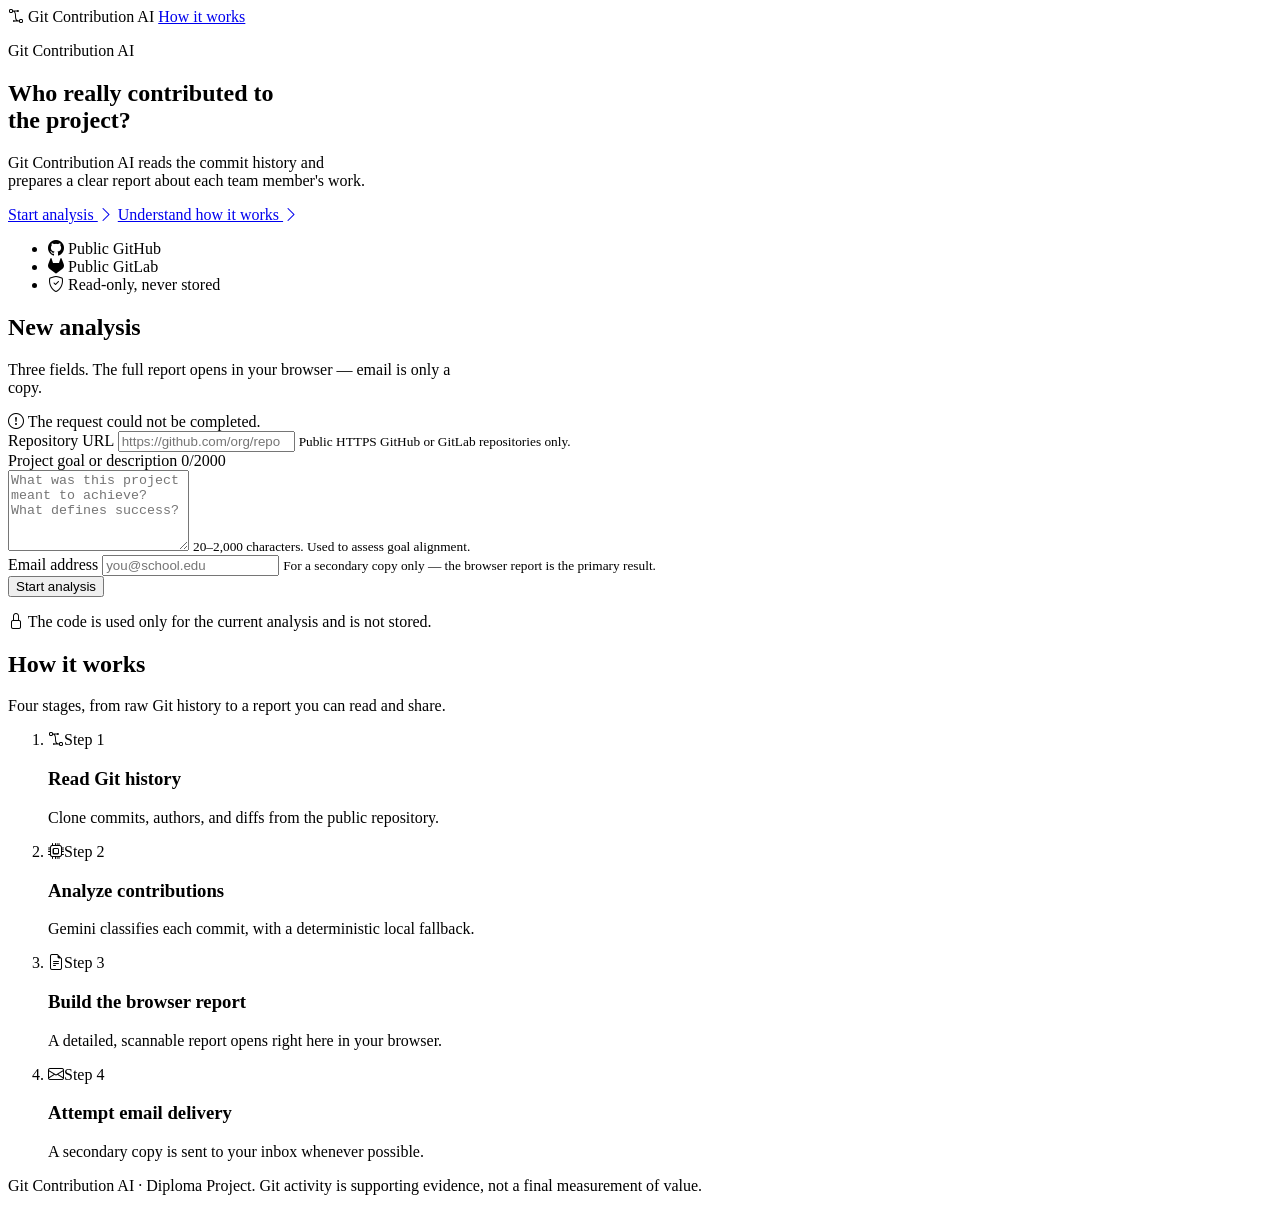
==== src/main/resources/templates/index.html @ b1fb8a5e "Added live analysis progress improvements and new UI" ====
<!DOCTYPE html>
<html lang="en" xmlns:th="http://www.thymeleaf.org">
<head>
  <meta charset="UTF-8">
  <meta name="viewport" content="width=device-width, initial-scale=1">
  <meta name="theme-color" content="#ffffff">
  <title>Git Contribution AI</title>
  <link rel="preconnect" href="https://cdn.jsdelivr.net" crossorigin>
  <link rel="stylesheet" href="https://cdn.jsdelivr.net/npm/bootstrap-icons@1.13.1/font/bootstrap-icons.min.css">
  <link rel="stylesheet" th:href="@{/css/style.css(v='25.9')}">
</head>
<body class="home-body">
<header class="site-header">
  <div class="site-header__inner">
    <a class="site-brand" th:href="@{/}" aria-label="Git Contribution AI home">
      <span class="site-brand__mark" aria-hidden="true"><i class="bi bi-bezier2"></i></span>
      <span class="site-brand__name">Git Contribution <span>AI</span></span>
    </a>
    <a class="site-header__link" href="#how-it-works">How it works</a>
  </div>
</header>

<main>
  <section class="home-hero" aria-labelledby="home-title">
    <div class="home-hero__content">
      <p class="product-kicker">Git Contribution AI</p>
      <h1 id="home-title">Who really contributed to<br>the project?</h1>
      <p class="home-hero__lead">
        Git Contribution AI reads the commit history and<br>
        prepares a clear report about each team member's work.
      </p>

      <nav class="hero-actions" aria-label="Page shortcuts">
        <a href="#new-analysis">Start analysis <i class="bi bi-chevron-right" aria-hidden="true"></i></a>
        <a href="#how-it-works">Understand how it works <i class="bi bi-chevron-right" aria-hidden="true"></i></a>
      </nav>

      <ul class="trust-row" aria-label="Supported repositories and privacy">
        <li><i class="bi bi-github" aria-hidden="true"></i> Public GitHub</li>
        <li><i class="bi bi-gitlab" aria-hidden="true"></i> Public GitLab</li>
        <li><i class="bi bi-shield-check" aria-hidden="true"></i> Read-only, never stored</li>
      </ul>
    </div>
  </section>

  <section id="new-analysis" class="analysis-section" aria-labelledby="analysis-title">
    <div class="section-intro">
      <h2 id="analysis-title">New analysis</h2>
      <p>Three fields. The full report opens in your browser — email is only a<br class="desktop-only"> copy.</p>
    </div>

    <div class="analysis-form-card">
      <div class="error-message" th:if="${error}" role="alert">
        <i class="bi bi-exclamation-circle" aria-hidden="true"></i>
        <span th:text="${error}">The request could not be completed.</span>
      </div>

      <form id="analysisForm" th:action="@{/analyze}" th:object="${analysisRequest}" method="post">
        <div class="form-field">
          <label for="repositoryUrl">Repository URL</label>
          <input id="repositoryUrl" type="url" th:field="*{repositoryUrl}"
                 placeholder="https://github.com/org/repo" maxlength="300"
                 autocomplete="url" required aria-describedby="repositoryHint repositoryError">
          <small id="repositoryHint" class="field-hint">Public HTTPS GitHub or GitLab repositories only.</small>
          <small id="repositoryError" class="field-error" th:if="${#fields.hasErrors('repositoryUrl')}"
                 th:errors="*{repositoryUrl}" role="alert"></small>
        </div>

        <div class="form-field">
          <div class="field-label-row">
            <label for="projectDescription">Project goal or description</label>
            <span id="descriptionCounter">0/2000</span>
          </div>
          <textarea id="projectDescription" th:field="*{projectDescription}" rows="5"
                    minlength="20" maxlength="2000"
                    placeholder="What was this project meant to achieve? What defines success?"
                    required aria-describedby="descriptionHint descriptionError"></textarea>
          <small id="descriptionHint" class="field-hint">20–2,000 characters. Used to assess goal alignment.</small>
          <small id="descriptionError" class="field-error" th:if="${#fields.hasErrors('projectDescription')}"
                 th:errors="*{projectDescription}" role="alert"></small>
        </div>

        <div class="form-field form-field--email">
          <label for="email">Email address</label>
          <input id="email" type="email" th:field="*{email}"
                 placeholder="you@school.edu" autocomplete="email" required
                 aria-describedby="emailHint emailError">
          <small id="emailHint" class="field-hint">For a secondary copy only — the browser report is the primary result.</small>
          <small id="emailError" class="field-error" th:if="${#fields.hasErrors('email')}"
                 th:errors="*{email}" role="alert"></small>
        </div>

        <button id="submitButton" class="primary-button" type="submit">Start analysis</button>
        <p class="privacy-note"><i class="bi bi-lock" aria-hidden="true"></i> The code is used only for the current analysis and is not stored.</p>
      </form>
    </div>
  </section>

  <section id="how-it-works" class="how-section" aria-labelledby="how-title">
    <div class="section-intro">
      <h2 id="how-title">How it works</h2>
      <p>Four stages, from raw Git history to a report you can read and share.</p>
    </div>

    <ol class="how-grid">
      <li class="how-card">
        <div class="how-card__step"><i class="bi bi-bezier2" aria-hidden="true"></i><span>Step 1</span></div>
        <h3>Read Git history</h3>
        <p>Clone commits, authors, and diffs from the public repository.</p>
      </li>
      <li class="how-card">
        <div class="how-card__step"><i class="bi bi-cpu" aria-hidden="true"></i><span>Step 2</span></div>
        <h3>Analyze contributions</h3>
        <p>Gemini classifies each commit, with a deterministic local fallback.</p>
      </li>
      <li class="how-card">
        <div class="how-card__step"><i class="bi bi-file-earmark-text" aria-hidden="true"></i><span>Step 3</span></div>
        <h3>Build the browser report</h3>
        <p>A detailed, scannable report opens right here in your browser.</p>
      </li>
      <li class="how-card">
        <div class="how-card__step"><i class="bi bi-envelope" aria-hidden="true"></i><span>Step 4</span></div>
        <h3>Attempt email delivery</h3>
        <p>A secondary copy is sent to your inbox whenever possible.</p>
      </li>
    </ol>
  </section>
</main>

<footer class="site-footer">
  <p>Git Contribution AI · Diploma Project. Git activity is supporting evidence, not a final measurement of value.</p>
</footer>

<div id="loadingOverlay" class="loading-overlay" hidden role="status" aria-live="polite">
  <div class="loading-card">
    <span class="loading-spinner" aria-hidden="true"></span>
    <h2>Starting analysis</h2>
    <p>Preparing a live progress page for this repository.</p>
  </div>
</div>

<script th:src="@{/js/app.js(v='25.9')}"></script>
</body>
</html>
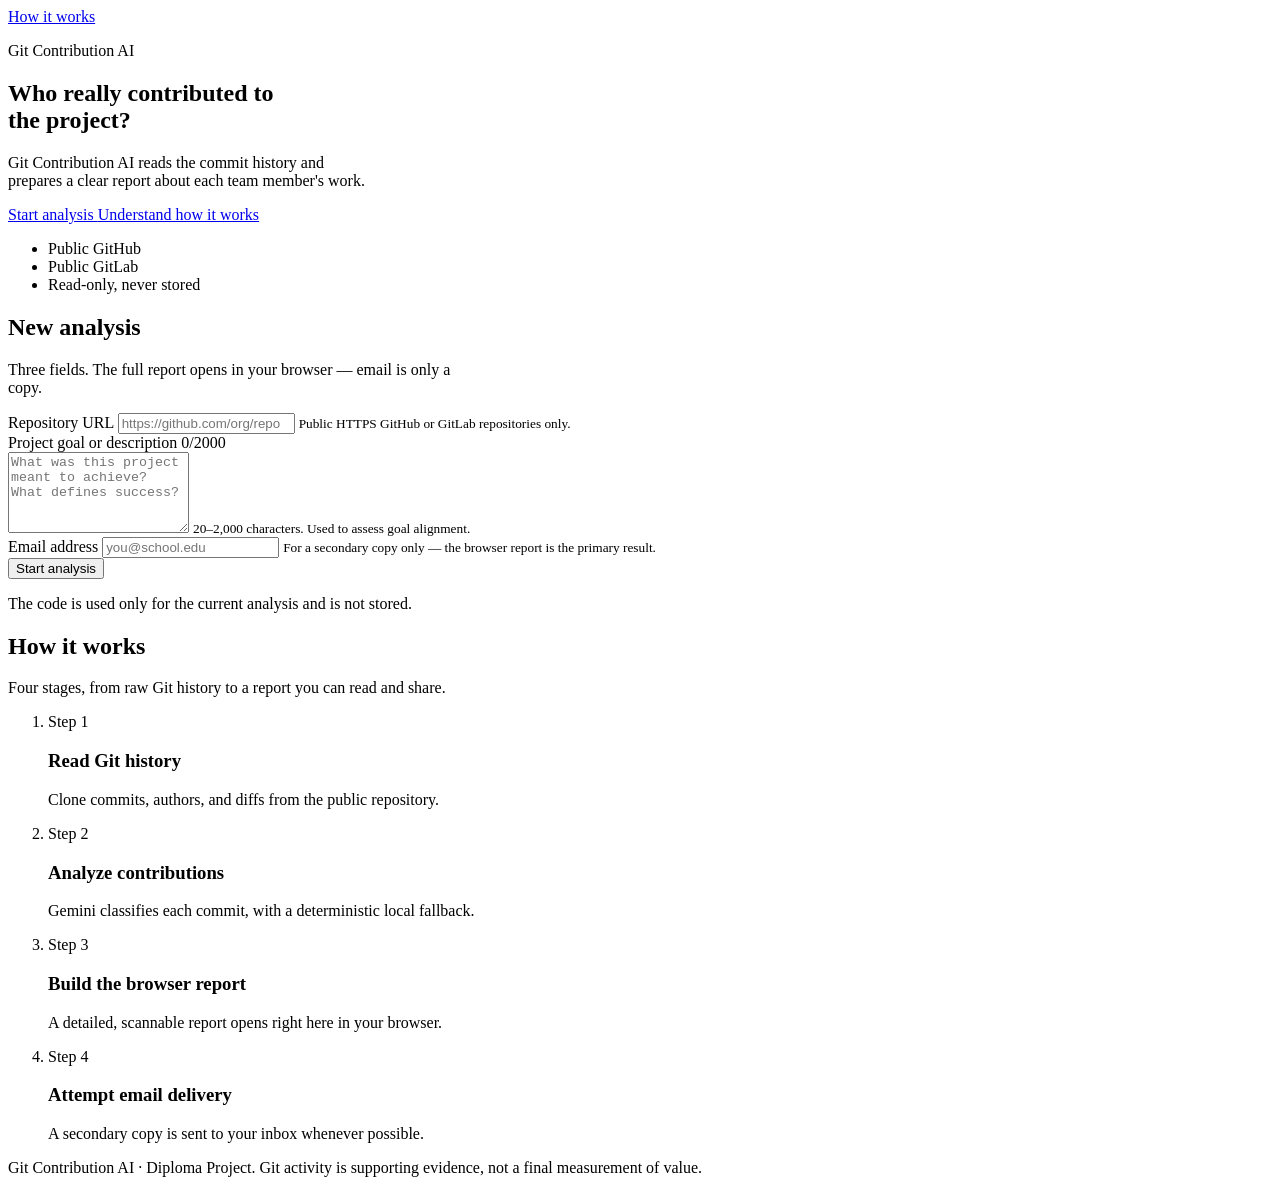
==== commit e3f2c073: "Added improvements to UI" ====
--- a/src/main/resources/templates/index.html
+++ b/src/main/resources/templates/index.html
@@ -1,21 +1,12 @@
 <!DOCTYPE html>
 <html lang="en" xmlns:th="http://www.thymeleaf.org">
-<head>
-  <meta charset="UTF-8">
-  <meta name="viewport" content="width=device-width, initial-scale=1">
-  <meta name="theme-color" content="#ffffff">
+<head th:replace="~{fragments/browser :: head(~{::title}, '#ffffff')}">
   <title>Git Contribution AI</title>
-  <link rel="preconnect" href="https://cdn.jsdelivr.net" crossorigin>
-  <link rel="stylesheet" href="https://cdn.jsdelivr.net/npm/bootstrap-icons@1.13.1/font/bootstrap-icons.min.css">
-  <link rel="stylesheet" th:href="@{/css/style.css(v='25.9')}">
 </head>
 <body class="home-body">
 <header class="site-header">
-  <div class="site-header__inner">
-    <a class="site-brand" th:href="@{/}" aria-label="Git Contribution AI home">
-      <span class="site-brand__mark" aria-hidden="true"><i class="bi bi-bezier2"></i></span>
-      <span class="site-brand__name">Git Contribution <span>AI</span></span>
-    </a>
+  <div class="site-header__inner" data-reveal>
+    <a th:replace="~{fragments/browser :: brand}"></a>
     <a class="site-header__link" href="#how-it-works">How it works</a>
   </div>
 </header>
@@ -23,19 +14,19 @@
 <main>
   <section class="home-hero" aria-labelledby="home-title">
     <div class="home-hero__content">
-      <p class="product-kicker">Git Contribution AI</p>
-      <h1 id="home-title">Who really contributed to<br>the project?</h1>
-      <p class="home-hero__lead">
+      <p class="product-kicker" data-reveal>Git Contribution AI</p>
+      <h1 id="home-title" data-reveal style="--reveal-delay: 70ms">Who really contributed to<br>the project?</h1>
+      <p class="home-hero__lead" data-reveal style="--reveal-delay: 140ms">
         Git Contribution AI reads the commit history and<br>
         prepares a clear report about each team member's work.
       </p>
 
-      <nav class="hero-actions" aria-label="Page shortcuts">
+      <nav class="hero-actions" aria-label="Page shortcuts" data-reveal style="--reveal-delay: 210ms">
         <a href="#new-analysis">Start analysis <i class="bi bi-chevron-right" aria-hidden="true"></i></a>
         <a href="#how-it-works">Understand how it works <i class="bi bi-chevron-right" aria-hidden="true"></i></a>
       </nav>
 
-      <ul class="trust-row" aria-label="Supported repositories and privacy">
+      <ul class="trust-row" aria-label="Supported repositories and privacy" data-reveal style="--reveal-delay: 280ms">
         <li><i class="bi bi-github" aria-hidden="true"></i> Public GitHub</li>
         <li><i class="bi bi-gitlab" aria-hidden="true"></i> Public GitLab</li>
         <li><i class="bi bi-shield-check" aria-hidden="true"></i> Read-only, never stored</li>
@@ -44,29 +35,26 @@
   </section>
 
   <section id="new-analysis" class="analysis-section" aria-labelledby="analysis-title">
-    <div class="section-intro">
+    <div class="section-intro" data-reveal-on-scroll>
       <h2 id="analysis-title">New analysis</h2>
       <p>Three fields. The full report opens in your browser — email is only a<br class="desktop-only"> copy.</p>
     </div>
 
-    <div class="analysis-form-card">
-      <div class="error-message" th:if="${error}" role="alert">
-        <i class="bi bi-exclamation-circle" aria-hidden="true"></i>
-        <span th:text="${error}">The request could not be completed.</span>
-      </div>
-
+    <div class="analysis-form-card" data-reveal-on-scroll style="--reveal-delay: 80ms">
       <form id="analysisForm" th:action="@{/analyze}" th:object="${analysisRequest}" method="post">
-        <div class="form-field">
+        <div class="form-field"
+             th:classappend="${#fields.hasErrors('repositoryUrl') ? ' form-field--invalid' : ''}">
           <label for="repositoryUrl">Repository URL</label>
           <input id="repositoryUrl" type="url" th:field="*{repositoryUrl}"
                  placeholder="https://github.com/org/repo" maxlength="300"
-                 autocomplete="url" required aria-describedby="repositoryHint repositoryError">
+                 autocomplete="url" required aria-describedby="repositoryHint repositoryError"
+                 th:attr="aria-invalid=${#fields.hasErrors('repositoryUrl')}">
           <small id="repositoryHint" class="field-hint">Public HTTPS GitHub or GitLab repositories only.</small>
-          <small id="repositoryError" class="field-error" th:if="${#fields.hasErrors('repositoryUrl')}"
-                 th:errors="*{repositoryUrl}" role="alert"></small>
+          <small id="repositoryError" class="field-error" th:errors="*{repositoryUrl}" role="alert"></small>
         </div>
 
-        <div class="form-field">
+        <div class="form-field"
+             th:classappend="${#fields.hasErrors('projectDescription') ? ' form-field--invalid' : ''}">
           <div class="field-label-row">
             <label for="projectDescription">Project goal or description</label>
             <span id="descriptionCounter">0/2000</span>
@@ -74,20 +62,21 @@
           <textarea id="projectDescription" th:field="*{projectDescription}" rows="5"
                     minlength="20" maxlength="2000"
                     placeholder="What was this project meant to achieve? What defines success?"
-                    required aria-describedby="descriptionHint descriptionError"></textarea>
+                    required aria-describedby="descriptionHint descriptionCounter descriptionError"
+                    th:attr="aria-invalid=${#fields.hasErrors('projectDescription')}"></textarea>
           <small id="descriptionHint" class="field-hint">20–2,000 characters. Used to assess goal alignment.</small>
-          <small id="descriptionError" class="field-error" th:if="${#fields.hasErrors('projectDescription')}"
-                 th:errors="*{projectDescription}" role="alert"></small>
+          <small id="descriptionError" class="field-error" th:errors="*{projectDescription}" role="alert"></small>
         </div>
 
-        <div class="form-field form-field--email">
+        <div class="form-field form-field--email"
+             th:classappend="${#fields.hasErrors('email') ? ' form-field--invalid' : ''}">
           <label for="email">Email address</label>
           <input id="email" type="email" th:field="*{email}"
                  placeholder="you@school.edu" autocomplete="email" required
-                 aria-describedby="emailHint emailError">
+                 aria-describedby="emailHint emailError"
+                 th:attr="aria-invalid=${#fields.hasErrors('email')}">
           <small id="emailHint" class="field-hint">For a secondary copy only — the browser report is the primary result.</small>
-          <small id="emailError" class="field-error" th:if="${#fields.hasErrors('email')}"
-                 th:errors="*{email}" role="alert"></small>
+          <small id="emailError" class="field-error" th:errors="*{email}" role="alert"></small>
         </div>
 
         <button id="submitButton" class="primary-button" type="submit">Start analysis</button>
@@ -97,28 +86,28 @@
   </section>
 
   <section id="how-it-works" class="how-section" aria-labelledby="how-title">
-    <div class="section-intro">
+    <div class="section-intro" data-reveal-on-scroll>
       <h2 id="how-title">How it works</h2>
       <p>Four stages, from raw Git history to a report you can read and share.</p>
     </div>
 
     <ol class="how-grid">
-      <li class="how-card">
+      <li class="how-card" data-reveal-on-scroll>
         <div class="how-card__step"><i class="bi bi-bezier2" aria-hidden="true"></i><span>Step 1</span></div>
         <h3>Read Git history</h3>
         <p>Clone commits, authors, and diffs from the public repository.</p>
       </li>
-      <li class="how-card">
+      <li class="how-card" data-reveal-on-scroll style="--reveal-delay: 70ms">
         <div class="how-card__step"><i class="bi bi-cpu" aria-hidden="true"></i><span>Step 2</span></div>
         <h3>Analyze contributions</h3>
         <p>Gemini classifies each commit, with a deterministic local fallback.</p>
       </li>
-      <li class="how-card">
+      <li class="how-card" data-reveal-on-scroll>
         <div class="how-card__step"><i class="bi bi-file-earmark-text" aria-hidden="true"></i><span>Step 3</span></div>
         <h3>Build the browser report</h3>
         <p>A detailed, scannable report opens right here in your browser.</p>
       </li>
-      <li class="how-card">
+      <li class="how-card" data-reveal-on-scroll style="--reveal-delay: 70ms">
         <div class="how-card__step"><i class="bi bi-envelope" aria-hidden="true"></i><span>Step 4</span></div>
         <h3>Attempt email delivery</h3>
         <p>A secondary copy is sent to your inbox whenever possible.</p>
@@ -128,17 +117,17 @@
 </main>
 
 <footer class="site-footer">
-  <p>Git Contribution AI · Diploma Project. Git activity is supporting evidence, not a final measurement of value.</p>
+  <p data-reveal-on-scroll>Git Contribution AI · Diploma Project. Git activity is supporting evidence, not a final measurement of value.</p>
 </footer>
 
 <div id="loadingOverlay" class="loading-overlay" hidden role="status" aria-live="polite">
-  <div class="loading-card">
+  <div class="loading-card" data-state-reveal>
     <span class="loading-spinner" aria-hidden="true"></span>
     <h2>Starting analysis</h2>
     <p>Preparing a live progress page for this repository.</p>
   </div>
 </div>
 
-<script th:src="@{/js/app.js(v='25.9')}"></script>
+<script th:replace="~{fragments/browser :: app-script}"></script>
 </body>
 </html>
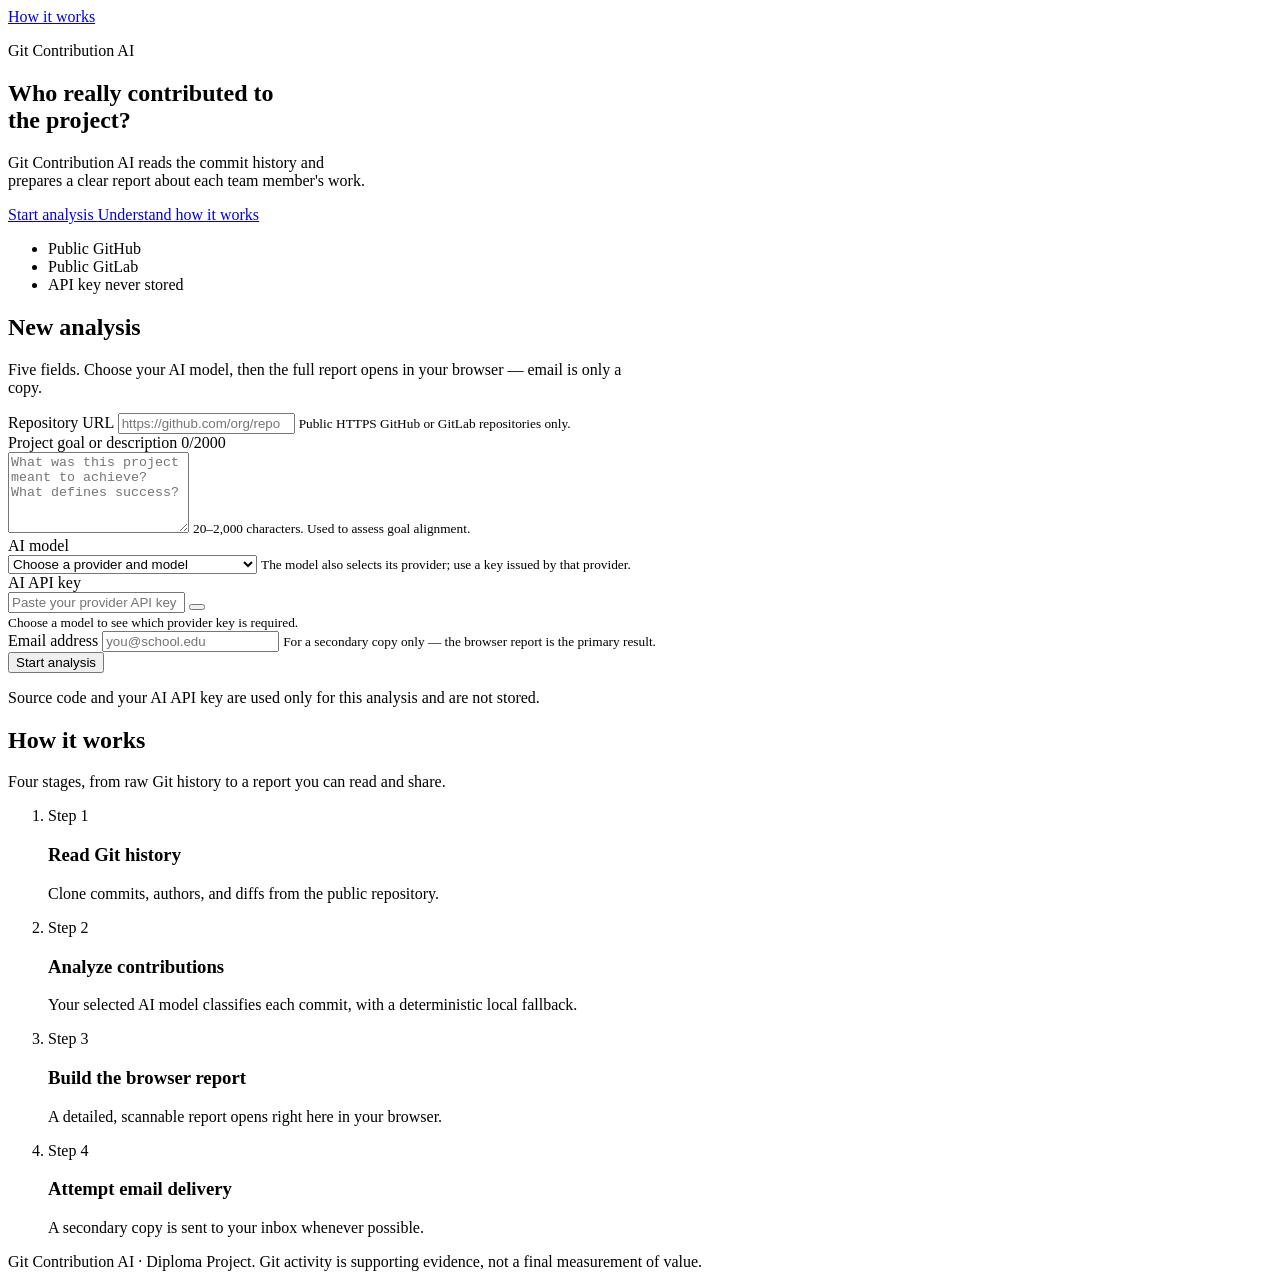
==== commit d25cac27: "Expended AI model selection on UI" ====
--- a/src/main/resources/templates/index.html
+++ b/src/main/resources/templates/index.html
@@ -29,7 +29,7 @@
       <ul class="trust-row" aria-label="Supported repositories and privacy" data-reveal style="--reveal-delay: 280ms">
         <li><i class="bi bi-github" aria-hidden="true"></i> Public GitHub</li>
         <li><i class="bi bi-gitlab" aria-hidden="true"></i> Public GitLab</li>
-        <li><i class="bi bi-shield-check" aria-hidden="true"></i> Read-only, never stored</li>
+        <li><i class="bi bi-shield-check" aria-hidden="true"></i> API key never stored</li>
       </ul>
     </div>
   </section>
@@ -37,7 +37,7 @@
   <section id="new-analysis" class="analysis-section" aria-labelledby="analysis-title">
     <div class="section-intro" data-reveal-on-scroll>
       <h2 id="analysis-title">New analysis</h2>
-      <p>Three fields. The full report opens in your browser — email is only a<br class="desktop-only"> copy.</p>
+      <p>Five fields. Choose your AI model, then the full report opens in your browser — email is only a<br class="desktop-only"> copy.</p>
     </div>
 
     <div class="analysis-form-card" data-reveal-on-scroll style="--reveal-delay: 80ms">
@@ -68,6 +68,84 @@
           <small id="descriptionError" class="field-error" th:errors="*{projectDescription}" role="alert"></small>
         </div>
 
+        <div class="ai-settings-grid" role="group" aria-label="AI provider settings">
+          <div class="form-field form-field--model">
+            <div class="field-label-row">
+              <label for="aiModel">AI model</label>
+              <span id="selectedProvider" class="provider-chip" hidden aria-live="polite"></span>
+            </div>
+            <select id="aiModel" name="aiModel" required
+                    aria-describedby="aiModelHint aiCredentialsNotice" aria-invalid="false">
+              <option value="" selected disabled>Choose a provider and model</option>
+              <optgroup label="Google Gemini">
+                <option value="google::gemini-3.7-flash" data-provider="Google Gemini" data-key-placeholder="AIza…">Gemini 3.7 Flash — Recommended</option>
+                <option value="google::gemini-3.5-flash-lite" data-provider="Google Gemini" data-key-placeholder="AIza…">Gemini 3.5 Flash Lite — Low cost</option>
+                <option value="google::gemini-3.1-pro-preview" data-provider="Google Gemini" data-key-placeholder="AIza…">Gemini 3.1 Pro — Preview</option>
+              </optgroup>
+              <optgroup label="OpenAI">
+                <option value="openai::gpt-5.6-terra" data-provider="OpenAI" data-key-placeholder="sk-…">GPT-5.6 Terra — Recommended</option>
+                <option value="openai::gpt-5.6-sol" data-provider="OpenAI" data-key-placeholder="sk-…">GPT-5.6 Sol — Flagship</option>
+                <option value="openai::gpt-5.6-luna" data-provider="OpenAI" data-key-placeholder="sk-…">GPT-5.6 Luna — Fast</option>
+              </optgroup>
+              <optgroup label="Anthropic Claude">
+                <option value="anthropic::claude-sonnet-5" data-provider="Anthropic Claude" data-key-placeholder="sk-ant-…">Claude Sonnet 5 — Recommended</option>
+                <option value="anthropic::claude-opus-5" data-provider="Anthropic Claude" data-key-placeholder="sk-ant-…">Claude Opus 5 — Complex work</option>
+                <option value="anthropic::claude-haiku-4-5-20251001" data-provider="Anthropic Claude" data-key-placeholder="sk-ant-…">Claude Haiku 4.5 — Fast</option>
+              </optgroup>
+              <optgroup label="OpenRouter">
+                <option value="openrouter::~openai/gpt-latest" data-provider="OpenRouter" data-key-placeholder="sk-or-v1-…">Latest OpenAI model</option>
+                <option value="openrouter::~anthropic/claude-sonnet-latest" data-provider="OpenRouter" data-key-placeholder="sk-or-v1-…">Latest Claude Sonnet</option>
+                <option value="openrouter::~google/gemini-flash-latest" data-provider="OpenRouter" data-key-placeholder="sk-or-v1-…">Latest Gemini Flash</option>
+                <option value="openrouter::openrouter/auto" data-provider="OpenRouter" data-key-placeholder="sk-or-v1-…">Auto Router — Best available fit</option>
+              </optgroup>
+              <optgroup label="xAI">
+                <option value="xai::grok-4.6" data-provider="xAI" data-key-placeholder="xai-…">Grok 4.6</option>
+              </optgroup>
+              <optgroup label="DeepSeek">
+                <option value="deepseek::deepseek-v4-pro" data-provider="DeepSeek" data-key-placeholder="sk-…">DeepSeek V4 Pro</option>
+                <option value="deepseek::deepseek-v4-flash" data-provider="DeepSeek" data-key-placeholder="sk-…">DeepSeek V4 Flash</option>
+              </optgroup>
+              <optgroup label="Mistral AI">
+                <option value="mistral::mistral-medium-3-5" data-provider="Mistral AI" data-key-placeholder="Mistral API key">Mistral Medium 3.5</option>
+                <option value="mistral::mistral-small-2603" data-provider="Mistral AI" data-key-placeholder="Mistral API key">Mistral Small 2603</option>
+              </optgroup>
+              <optgroup label="Groq">
+                <option value="groq::openai/gpt-oss-120b" data-provider="Groq" data-key-placeholder="gsk_…">GPT-OSS 120B on Groq</option>
+                <option value="groq::openai/gpt-oss-20b" data-provider="Groq" data-key-placeholder="gsk_…">GPT-OSS 20B on Groq</option>
+              </optgroup>
+              <optgroup label="Together AI">
+                <option value="together::openai/gpt-oss-120b" data-provider="Together AI" data-key-placeholder="Together API key">GPT-OSS 120B</option>
+                <option value="together::Qwen/Qwen3.6-Plus" data-provider="Together AI" data-key-placeholder="Together API key">Qwen 3.6 Plus</option>
+                <option value="together::moonshotai/Kimi-K2.6" data-provider="Together AI" data-key-placeholder="Together API key">Kimi K2.6</option>
+              </optgroup>
+              <optgroup label="Hugging Face">
+                <option value="huggingface::openai/gpt-oss-120b:fastest" data-provider="Hugging Face" data-key-placeholder="hf_…">GPT-OSS 120B — Fastest provider</option>
+                <option value="huggingface::zai-org/GLM-5.1" data-provider="Hugging Face" data-key-placeholder="hf_…">GLM 5.1</option>
+                <option value="huggingface::deepseek-ai/DeepSeek-V4-Pro" data-provider="Hugging Face" data-key-placeholder="hf_…">DeepSeek V4 Pro</option>
+              </optgroup>
+              <optgroup label="Cerebras">
+                <option value="cerebras::gpt-oss-120b" data-provider="Cerebras" data-key-placeholder="csk-…">GPT-OSS 120B on Cerebras</option>
+              </optgroup>
+            </select>
+            <small id="aiModelHint" class="field-hint">The model also selects its provider; use a key issued by that provider.</small>
+          </div>
+
+          <div class="form-field form-field--secret">
+            <label for="aiKey">AI API key</label>
+            <div class="secret-input">
+              <input id="aiKey" name="aiKey" type="password"
+                     placeholder="Paste your provider API key" maxlength="1024"
+                     autocomplete="off" autocapitalize="none" spellcheck="false" required
+                     aria-describedby="aiKeyHint aiCredentialsNotice" aria-invalid="false">
+              <button id="aiKeyVisibility" class="secret-input__toggle" type="button"
+                      aria-controls="aiKey" aria-pressed="false" aria-label="Show API key">
+                <i class="bi bi-eye" aria-hidden="true"></i>
+              </button>
+            </div>
+            <small id="aiKeyHint" class="field-hint" aria-live="polite">Choose a model to see which provider key is required.</small>
+          </div>
+        </div>
+
         <div class="form-field form-field--email"
              th:classappend="${#fields.hasErrors('email') ? ' form-field--invalid' : ''}">
           <label for="email">Email address</label>
@@ -80,7 +158,7 @@
         </div>
 
         <button id="submitButton" class="primary-button" type="submit">Start analysis</button>
-        <p class="privacy-note"><i class="bi bi-lock" aria-hidden="true"></i> The code is used only for the current analysis and is not stored.</p>
+        <p id="aiCredentialsNotice" class="privacy-note"><i class="bi bi-lock" aria-hidden="true"></i> Source code and your AI API key are used only for this analysis and are not stored.</p>
       </form>
     </div>
   </section>
@@ -100,7 +178,7 @@
       <li class="how-card" data-reveal-on-scroll style="--reveal-delay: 70ms">
         <div class="how-card__step"><i class="bi bi-cpu" aria-hidden="true"></i><span>Step 2</span></div>
         <h3>Analyze contributions</h3>
-        <p>Gemini classifies each commit, with a deterministic local fallback.</p>
+        <p>Your selected AI model classifies each commit, with a deterministic local fallback.</p>
       </li>
       <li class="how-card" data-reveal-on-scroll>
         <div class="how-card__step"><i class="bi bi-file-earmark-text" aria-hidden="true"></i><span>Step 3</span></div>
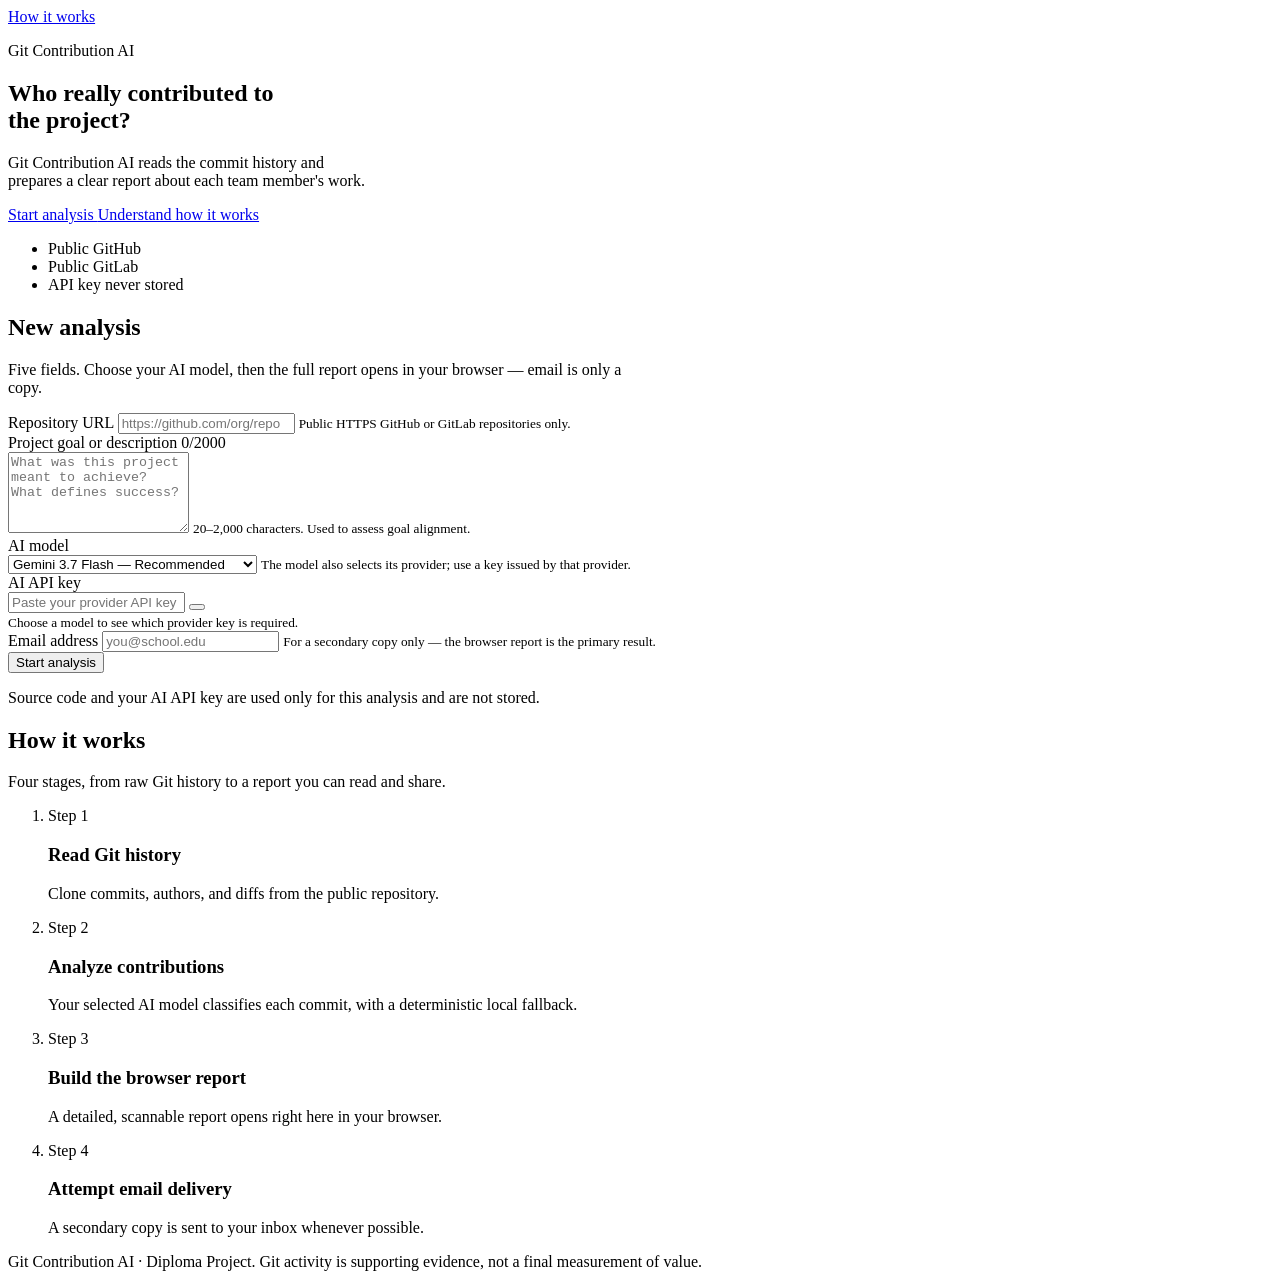
==== commit d6ead3bf: "Refactored the app to support expanded AI models" ====
--- a/src/main/resources/templates/index.html
+++ b/src/main/resources/templates/index.html
@@ -69,14 +69,16 @@
         </div>
 
         <div class="ai-settings-grid" role="group" aria-label="AI provider settings">
-          <div class="form-field form-field--model">
+          <div class="form-field form-field--model"
+               th:classappend="${#fields.hasErrors('aiModel') ? ' form-field--invalid' : ''}">
             <div class="field-label-row">
               <label for="aiModel">AI model</label>
               <span id="selectedProvider" class="provider-chip" hidden aria-live="polite"></span>
             </div>
-            <select id="aiModel" name="aiModel" required
-                    aria-describedby="aiModelHint aiCredentialsNotice" aria-invalid="false">
-              <option value="" selected disabled>Choose a provider and model</option>
+            <select id="aiModel" th:field="*{aiModel}" required
+                    aria-describedby="aiModelHint aiModelError aiCredentialsNotice"
+                    th:attr="aria-invalid=${#fields.hasErrors('aiModel')}">
+              <option value="" disabled>Choose a provider and model</option>
               <optgroup label="Google Gemini">
                 <option value="google::gemini-3.7-flash" data-provider="Google Gemini" data-key-placeholder="AIza…">Gemini 3.7 Flash — Recommended</option>
                 <option value="google::gemini-3.5-flash-lite" data-provider="Google Gemini" data-key-placeholder="AIza…">Gemini 3.5 Flash Lite — Low cost</option>
@@ -128,21 +130,25 @@
               </optgroup>
             </select>
             <small id="aiModelHint" class="field-hint">The model also selects its provider; use a key issued by that provider.</small>
+            <small id="aiModelError" class="field-error" th:errors="*{aiModel}" role="alert"></small>
           </div>
 
-          <div class="form-field form-field--secret">
+          <div class="form-field form-field--secret"
+               th:classappend="${#fields.hasErrors('aiKey') ? ' form-field--invalid' : ''}">
             <label for="aiKey">AI API key</label>
             <div class="secret-input">
               <input id="aiKey" name="aiKey" type="password"
                      placeholder="Paste your provider API key" maxlength="1024"
                      autocomplete="off" autocapitalize="none" spellcheck="false" required
-                     aria-describedby="aiKeyHint aiCredentialsNotice" aria-invalid="false">
+                     aria-describedby="aiKeyHint aiKeyError aiCredentialsNotice"
+                     th:attr="aria-invalid=${#fields.hasErrors('aiKey')}">
               <button id="aiKeyVisibility" class="secret-input__toggle" type="button"
                       aria-controls="aiKey" aria-pressed="false" aria-label="Show API key">
                 <i class="bi bi-eye" aria-hidden="true"></i>
               </button>
             </div>
             <small id="aiKeyHint" class="field-hint" aria-live="polite">Choose a model to see which provider key is required.</small>
+            <small id="aiKeyError" class="field-error" th:errors="*{aiKey}" role="alert"></small>
           </div>
         </div>
 
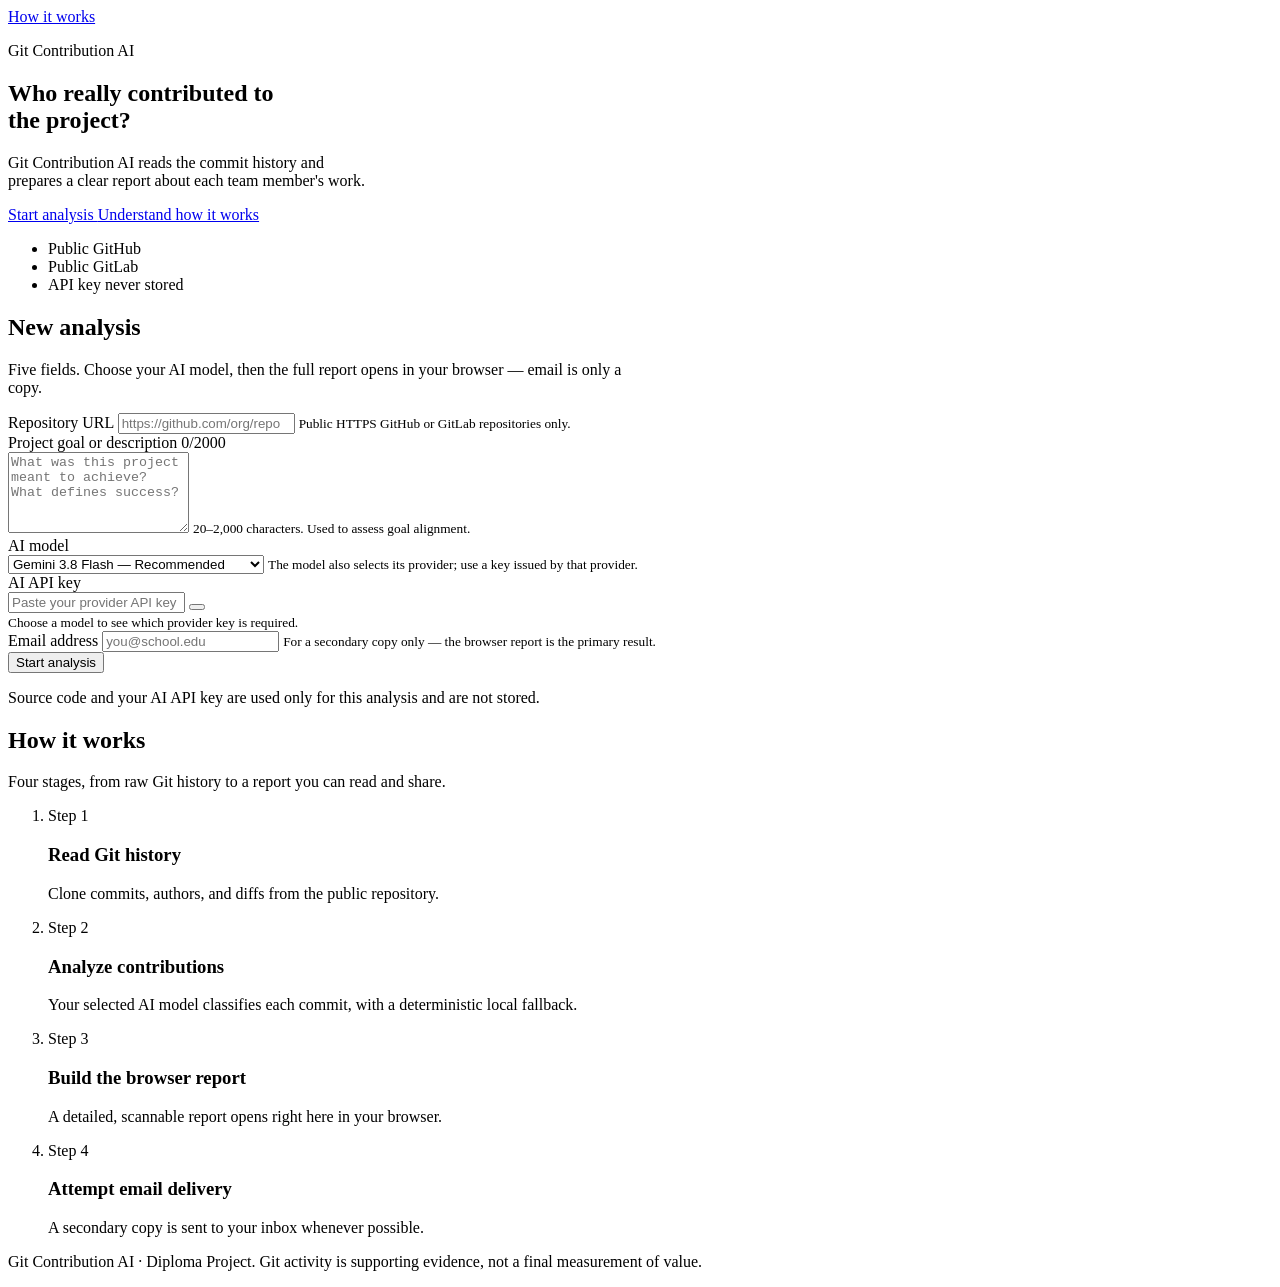
==== commit 300e5990: "Finalised improvements to UI" ====
--- a/src/main/resources/templates/index.html
+++ b/src/main/resources/templates/index.html
@@ -13,20 +13,20 @@
 
 <main>
   <section class="home-hero" aria-labelledby="home-title">
-    <div class="home-hero__content">
-      <p class="product-kicker" data-reveal>Git Contribution AI</p>
-      <h1 id="home-title" data-reveal style="--reveal-delay: 70ms">Who really contributed to<br>the project?</h1>
-      <p class="home-hero__lead" data-reveal style="--reveal-delay: 140ms">
+    <div class="home-hero__content" data-reveal-group="load">
+      <p class="product-kicker">Git Contribution AI</p>
+      <h1 id="home-title">Who really contributed to<br>the project?</h1>
+      <p class="home-hero__lead">
         Git Contribution AI reads the commit history and<br>
         prepares a clear report about each team member's work.
       </p>
 
-      <nav class="hero-actions" aria-label="Page shortcuts" data-reveal style="--reveal-delay: 210ms">
+      <nav class="hero-actions" aria-label="Page shortcuts">
         <a href="#new-analysis">Start analysis <i class="bi bi-chevron-right" aria-hidden="true"></i></a>
         <a href="#how-it-works">Understand how it works <i class="bi bi-chevron-right" aria-hidden="true"></i></a>
       </nav>
 
-      <ul class="trust-row" aria-label="Supported repositories and privacy" data-reveal style="--reveal-delay: 280ms">
+      <ul class="trust-row" aria-label="Supported repositories and privacy">
         <li><i class="bi bi-github" aria-hidden="true"></i> Public GitHub</li>
         <li><i class="bi bi-gitlab" aria-hidden="true"></i> Public GitLab</li>
         <li><i class="bi bi-shield-check" aria-hidden="true"></i> API key never stored</li>
@@ -41,7 +41,8 @@
     </div>
 
     <div class="analysis-form-card" data-reveal-on-scroll style="--reveal-delay: 80ms">
-      <form id="analysisForm" th:action="@{/analyze}" th:object="${analysisRequest}" method="post">
+      <form id="analysisForm" th:action="@{/analyze}" th:object="${analysisRequest}" method="post"
+            data-reveal-group>
         <div class="form-field"
              th:classappend="${#fields.hasErrors('repositoryUrl') ? ' form-field--invalid' : ''}">
           <label for="repositoryUrl">Repository URL</label>
@@ -80,9 +81,11 @@
                     th:attr="aria-invalid=${#fields.hasErrors('aiModel')}">
               <option value="" disabled>Choose a provider and model</option>
               <optgroup label="Google Gemini">
-                <option value="google::gemini-3.7-flash" data-provider="Google Gemini" data-key-placeholder="AIza…">Gemini 3.7 Flash — Recommended</option>
-                <option value="google::gemini-3.5-flash-lite" data-provider="Google Gemini" data-key-placeholder="AIza…">Gemini 3.5 Flash Lite — Low cost</option>
-                <option value="google::gemini-3.1-pro-preview" data-provider="Google Gemini" data-key-placeholder="AIza…">Gemini 3.1 Pro — Preview</option>
+                <option value="google::gemini-3.8-flash" data-provider="Google Gemini" data-key-placeholder="AQ…">Gemini 3.8 Flash — Recommended</option>
+                <option value="google::gemini-3.7-flash" data-provider="Google Gemini" data-key-placeholder="AQ…">Gemini 3.7 Flash — Popular</option>
+                <option value="google::gemini-3.6-flash" data-provider="Google Gemini" data-key-placeholder="AQ…">Gemini 3.6 Flash — Stable</option>
+                <option value="google::gemini-3.5-flash-lite" data-provider="Google Gemini" data-key-placeholder="AQ…">Gemini 3.5 Flash Lite — Low cost</option>
+                <option value="google::gemini-3.1-pro-preview" data-provider="Google Gemini" data-key-placeholder="AQ…">Gemini 3.1 Pro — Preview</option>
               </optgroup>
               <optgroup label="OpenAI">
                 <option value="openai::gpt-5.6-terra" data-provider="OpenAI" data-key-placeholder="sk-…">GPT-5.6 Terra — Recommended</option>
@@ -92,13 +95,24 @@
               <optgroup label="Anthropic Claude">
                 <option value="anthropic::claude-sonnet-5" data-provider="Anthropic Claude" data-key-placeholder="sk-ant-…">Claude Sonnet 5 — Recommended</option>
                 <option value="anthropic::claude-opus-5" data-provider="Anthropic Claude" data-key-placeholder="sk-ant-…">Claude Opus 5 — Complex work</option>
+                <option value="anthropic::claude-fable-5-1" data-provider="Anthropic Claude" data-key-placeholder="sk-ant-…">Claude Fable 5.1 — Deep reasoning</option>
                 <option value="anthropic::claude-haiku-4-5-20251001" data-provider="Anthropic Claude" data-key-placeholder="sk-ant-…">Claude Haiku 4.5 — Fast</option>
               </optgroup>
               <optgroup label="OpenRouter">
+                <option value="openrouter::openrouter/auto" data-provider="OpenRouter" data-key-placeholder="sk-or-v1-…">Auto Router — Recommended</option>
                 <option value="openrouter::~openai/gpt-latest" data-provider="OpenRouter" data-key-placeholder="sk-or-v1-…">Latest OpenAI model</option>
                 <option value="openrouter::~anthropic/claude-sonnet-latest" data-provider="OpenRouter" data-key-placeholder="sk-or-v1-…">Latest Claude Sonnet</option>
                 <option value="openrouter::~google/gemini-flash-latest" data-provider="OpenRouter" data-key-placeholder="sk-or-v1-…">Latest Gemini Flash</option>
-                <option value="openrouter::openrouter/auto" data-provider="OpenRouter" data-key-placeholder="sk-or-v1-…">Auto Router — Best available fit</option>
+                <option value="openrouter::openai/gpt-5.6-luna" data-provider="OpenRouter" data-key-placeholder="sk-or-v1-…">GPT-5.6 Luna — Popular Sep 2026</option>
+                <option value="openrouter::z-ai/glm-5.3-flash" data-provider="OpenRouter" data-key-placeholder="sk-or-v1-…">GLM 5.3 Flash — Popular Sep 2026</option>
+                <option value="openrouter::deepseek/deepseek-v4-flash-0731" data-provider="OpenRouter" data-key-placeholder="sk-or-v1-…">DeepSeek V4 Flash 0731 — Popular</option>
+                <option value="openrouter::tencent/hy4-preview" data-provider="OpenRouter" data-key-placeholder="sk-or-v1-…">Tencent Hy4 — Preview</option>
+                <option value="openrouter::xiaomi/mimo-v2.5" data-provider="OpenRouter" data-key-placeholder="sk-or-v1-…">Xiaomi MiMo V2.5</option>
+                <option value="openrouter::tencent/hy3" data-provider="OpenRouter" data-key-placeholder="sk-or-v1-…">Tencent Hy3</option>
+                <option value="openrouter::deepseek/deepseek-v4-flash" data-provider="OpenRouter" data-key-placeholder="sk-or-v1-…">DeepSeek V4 Flash 0423</option>
+                <option value="openrouter::minimax/minimax-m3:free" data-provider="OpenRouter" data-key-placeholder="sk-or-v1-…">MiniMax M3 — Free</option>
+                <option value="openrouter::nvidia/nemotron-3-ultra-550b-a55b:free" data-provider="OpenRouter" data-key-placeholder="sk-or-v1-…">Nemotron 3 Ultra — Free</option>
+                <option value="openrouter::google/gemini-3.7-flash" data-provider="OpenRouter" data-key-placeholder="sk-or-v1-…">Gemini 3.7 Flash</option>
               </optgroup>
               <optgroup label="xAI">
                 <option value="xai::grok-4.6" data-provider="xAI" data-key-placeholder="xai-…">Grok 4.6</option>
@@ -109,24 +123,35 @@
               </optgroup>
               <optgroup label="Mistral AI">
                 <option value="mistral::mistral-medium-3-5" data-provider="Mistral AI" data-key-placeholder="Mistral API key">Mistral Medium 3.5</option>
-                <option value="mistral::mistral-small-2603" data-provider="Mistral AI" data-key-placeholder="Mistral API key">Mistral Small 2603</option>
+                <option value="mistral::mistral-small-2603" data-provider="Mistral AI" data-key-placeholder="Mistral API key">Mistral Small 4</option>
+                <option value="mistral::mistral-large-2512" data-provider="Mistral AI" data-key-placeholder="Mistral API key">Mistral Large 3</option>
               </optgroup>
               <optgroup label="Groq">
                 <option value="groq::openai/gpt-oss-120b" data-provider="Groq" data-key-placeholder="gsk_…">GPT-OSS 120B on Groq</option>
                 <option value="groq::openai/gpt-oss-20b" data-provider="Groq" data-key-placeholder="gsk_…">GPT-OSS 20B on Groq</option>
+                <option value="groq::llama-3.3-70b-versatile" data-provider="Groq" data-key-placeholder="gsk_…">Llama 3.3 70B — Production</option>
+                <option value="groq::llama-3.1-8b-instant" data-provider="Groq" data-key-placeholder="gsk_…">Llama 3.1 8B — Fast</option>
+                <option value="groq::qwen/qwen3.8-27b" data-provider="Groq" data-key-placeholder="gsk_…">Qwen 3.8 27B — Preview</option>
               </optgroup>
               <optgroup label="Together AI">
                 <option value="together::openai/gpt-oss-120b" data-provider="Together AI" data-key-placeholder="Together API key">GPT-OSS 120B</option>
+                <option value="together::Qwen/Qwen3.8-Flash" data-provider="Together AI" data-key-placeholder="Together API key">Qwen 3.8 Flash</option>
                 <option value="together::Qwen/Qwen3.6-Plus" data-provider="Together AI" data-key-placeholder="Together API key">Qwen 3.6 Plus</option>
-                <option value="together::moonshotai/Kimi-K2.6" data-provider="Together AI" data-key-placeholder="Together API key">Kimi K2.6</option>
+                <option value="together::moonshotai/Kimi-K3" data-provider="Together AI" data-key-placeholder="Together API key">Kimi K3</option>
+                <option value="together::zai-org/GLM-5.3-Flash" data-provider="Together AI" data-key-placeholder="Together API key">GLM 5.3 Flash</option>
+                <option value="together::MiniMaxAI/MiniMax-M3" data-provider="Together AI" data-key-placeholder="Together API key">MiniMax M3</option>
+                <option value="together::deepseek-ai/DeepSeek-V4-Pro-0813" data-provider="Together AI" data-key-placeholder="Together API key">DeepSeek V4 Pro 0813</option>
               </optgroup>
               <optgroup label="Hugging Face">
                 <option value="huggingface::openai/gpt-oss-120b:fastest" data-provider="Hugging Face" data-key-placeholder="hf_…">GPT-OSS 120B — Fastest provider</option>
-                <option value="huggingface::zai-org/GLM-5.1" data-provider="Hugging Face" data-key-placeholder="hf_…">GLM 5.1</option>
-                <option value="huggingface::deepseek-ai/DeepSeek-V4-Pro" data-provider="Hugging Face" data-key-placeholder="hf_…">DeepSeek V4 Pro</option>
+                <option value="huggingface::zai-org/GLM-5.3" data-provider="Hugging Face" data-key-placeholder="hf_…">GLM 5.3</option>
+                <option value="huggingface::zai-org/GLM-5.3-Flash" data-provider="Hugging Face" data-key-placeholder="hf_…">GLM 5.3 Flash</option>
+                <option value="huggingface::Qwen/Qwen3-Coder-480B-A35B-Instruct" data-provider="Hugging Face" data-key-placeholder="hf_…">Qwen 3 Coder 480B</option>
+                <option value="huggingface::deepseek-ai/DeepSeek-R1" data-provider="Hugging Face" data-key-placeholder="hf_…">DeepSeek R1</option>
               </optgroup>
               <optgroup label="Cerebras">
                 <option value="cerebras::gpt-oss-120b" data-provider="Cerebras" data-key-placeholder="csk-…">GPT-OSS 120B on Cerebras</option>
+                <option value="cerebras::gemma-4-31b" data-provider="Cerebras" data-key-placeholder="csk-…">Gemma 4 31B on Cerebras</option>
               </optgroup>
             </select>
             <small id="aiModelHint" class="field-hint">The model also selects its provider; use a key issued by that provider.</small>
@@ -175,23 +200,23 @@
       <p>Four stages, from raw Git history to a report you can read and share.</p>
     </div>
 
-    <ol class="how-grid">
-      <li class="how-card" data-reveal-on-scroll>
+    <ol class="how-grid" data-reveal-group>
+      <li class="how-card">
         <div class="how-card__step"><i class="bi bi-bezier2" aria-hidden="true"></i><span>Step 1</span></div>
         <h3>Read Git history</h3>
         <p>Clone commits, authors, and diffs from the public repository.</p>
       </li>
-      <li class="how-card" data-reveal-on-scroll style="--reveal-delay: 70ms">
+      <li class="how-card">
         <div class="how-card__step"><i class="bi bi-cpu" aria-hidden="true"></i><span>Step 2</span></div>
         <h3>Analyze contributions</h3>
         <p>Your selected AI model classifies each commit, with a deterministic local fallback.</p>
       </li>
-      <li class="how-card" data-reveal-on-scroll>
+      <li class="how-card">
         <div class="how-card__step"><i class="bi bi-file-earmark-text" aria-hidden="true"></i><span>Step 3</span></div>
         <h3>Build the browser report</h3>
         <p>A detailed, scannable report opens right here in your browser.</p>
       </li>
-      <li class="how-card" data-reveal-on-scroll style="--reveal-delay: 70ms">
+      <li class="how-card">
         <div class="how-card__step"><i class="bi bi-envelope" aria-hidden="true"></i><span>Step 4</span></div>
         <h3>Attempt email delivery</h3>
         <p>A secondary copy is sent to your inbox whenever possible.</p>
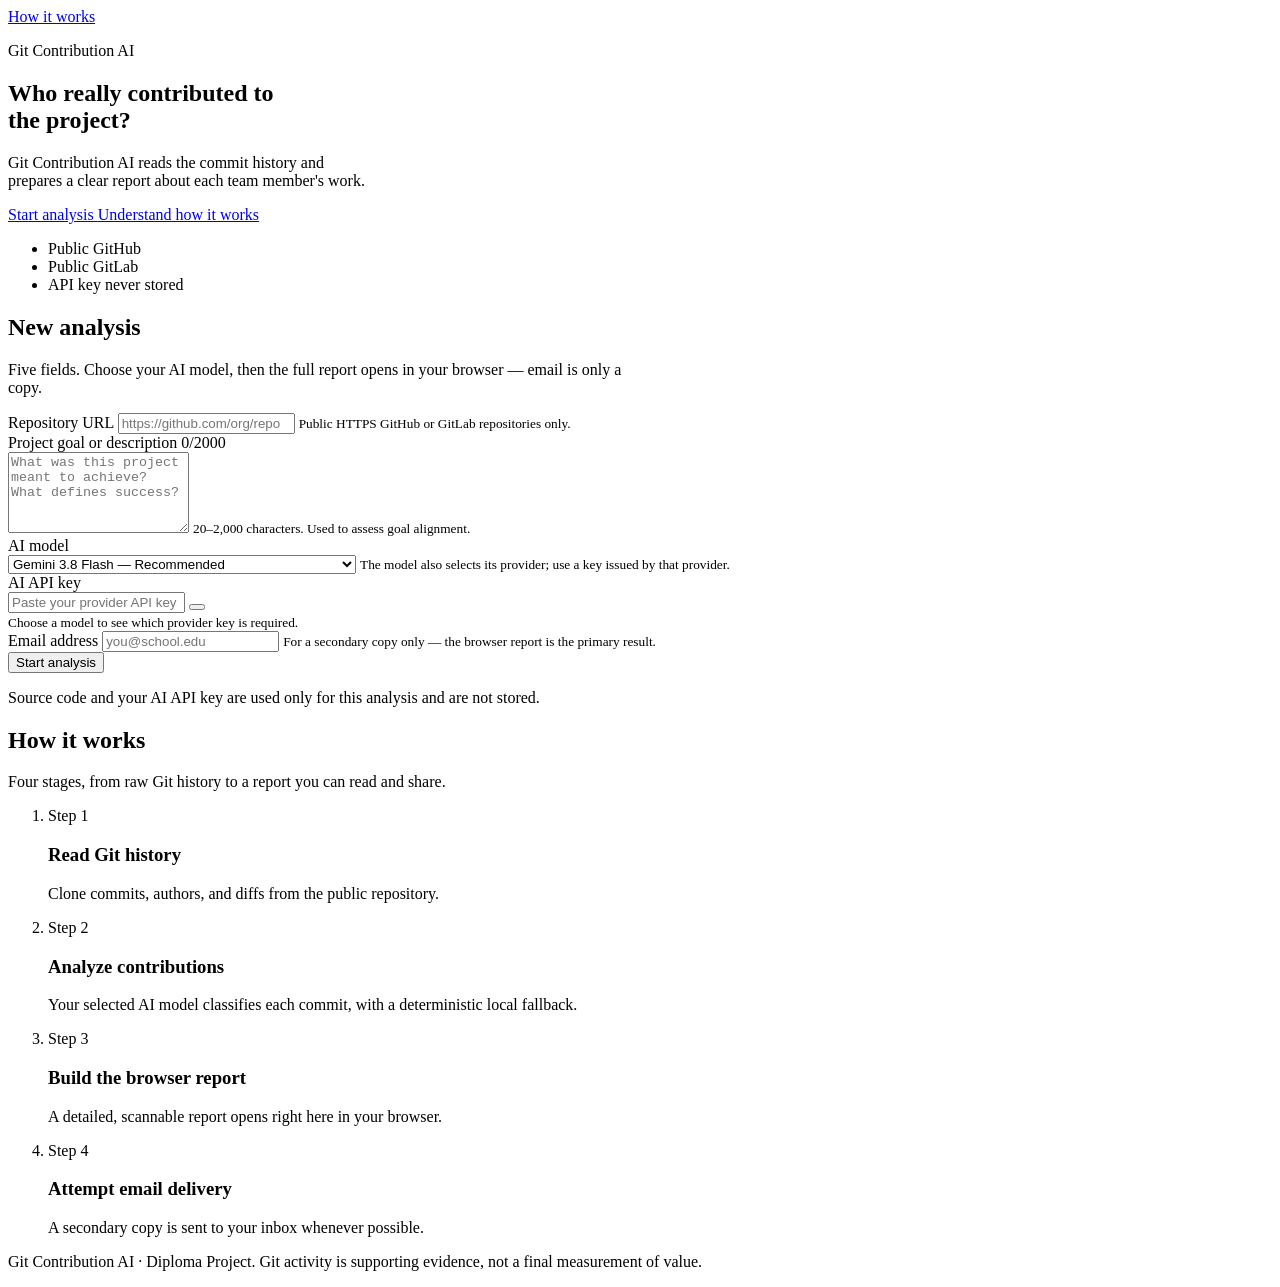
==== commit bc342d19: "Added new AI models to the drop down menu" ====
--- a/src/main/resources/templates/index.html
+++ b/src/main/resources/templates/index.html
@@ -88,14 +88,29 @@
                 <option value="google::gemini-3.1-pro-preview" data-provider="Google Gemini" data-key-placeholder="AQ…">Gemini 3.1 Pro — Preview</option>
               </optgroup>
               <optgroup label="OpenAI">
+                <option value="openai::gpt-6-astra" data-provider="OpenAI" data-key-placeholder="sk-…">GPT-6 Astra — Most advanced Complex reasoning</option>
+                <option value="openai::gpt-5.6-sol" data-provider="OpenAI" data-key-placeholder="sk-…">GPT-5.6 Sol — Flagship</option>
                 <option value="openai::gpt-5.6-terra" data-provider="OpenAI" data-key-placeholder="sk-…">GPT-5.6 Terra — Recommended</option>
-                <option value="openai::gpt-5.6-sol" data-provider="OpenAI" data-key-placeholder="sk-…">GPT-5.6 Sol — Flagship</option>
                 <option value="openai::gpt-5.6-luna" data-provider="OpenAI" data-key-placeholder="sk-…">GPT-5.6 Luna — Fast</option>
+                <option value="openai::gpt-5.5" data-provider="OpenAI" data-key-placeholder="sk-…">GPT-5.5</option>
+                <option value="openai::gpt-5.4" data-provider="OpenAI" data-key-placeholder="sk-…">GPT-5.4</option>
+                <option value="openai::gpt-5.4-mini" data-provider="OpenAI" data-key-placeholder="sk-…">GPT-5.4 Mini</option>
+                <option value="openai::gpt-5.2" data-provider="OpenAI" data-key-placeholder="sk-…">GPT-5.2</option>
+                <option value="openai::gpt-5.1" data-provider="OpenAI" data-key-placeholder="sk-…">GPT-5.1</option>
+                <option value="openai::gpt-4.1" data-provider="OpenAI" data-key-placeholder="sk-…">GPT-4.1 — Non-reasoning</option>
+                <option value="openai::gpt-4o" data-provider="OpenAI" data-key-placeholder="sk-…">GPT-4o</option>
               </optgroup>
               <optgroup label="Anthropic Claude">
+                <option value="anthropic::claude-fable-5-1" data-provider="Anthropic Claude" data-key-placeholder="sk-ant-…">Claude Fable 5.1 — Most advanced Deep reasoning</option>
+                <option value="anthropic::claude-fable-5" data-provider="Anthropic Claude" data-key-placeholder="sk-ant-…">Claude Fable 5</option>
+                <option value="anthropic::claude-opus-5" data-provider="Anthropic Claude" data-key-placeholder="sk-ant-…">Claude Opus 5 — Complex work</option>
                 <option value="anthropic::claude-sonnet-5" data-provider="Anthropic Claude" data-key-placeholder="sk-ant-…">Claude Sonnet 5 — Recommended</option>
-                <option value="anthropic::claude-opus-5" data-provider="Anthropic Claude" data-key-placeholder="sk-ant-…">Claude Opus 5 — Complex work</option>
-                <option value="anthropic::claude-fable-5-1" data-provider="Anthropic Claude" data-key-placeholder="sk-ant-…">Claude Fable 5.1 — Deep reasoning</option>
+                <option value="anthropic::claude-opus-4-8" data-provider="Anthropic Claude" data-key-placeholder="sk-ant-…">Claude Opus 4.8</option>
+                <option value="anthropic::claude-opus-4-7" data-provider="Anthropic Claude" data-key-placeholder="sk-ant-…">Claude Opus 4.7</option>
+                <option value="anthropic::claude-opus-4-6" data-provider="Anthropic Claude" data-key-placeholder="sk-ant-…">Claude Opus 4.6</option>
+                <option value="anthropic::claude-sonnet-4-6" data-provider="Anthropic Claude" data-key-placeholder="sk-ant-…">Claude Sonnet 4.6</option>
+                <option value="anthropic::claude-opus-4-5-20251101" data-provider="Anthropic Claude" data-key-placeholder="sk-ant-…">Claude Opus 4.5</option>
+                <option value="anthropic::claude-sonnet-4-5-20250929" data-provider="Anthropic Claude" data-key-placeholder="sk-ant-…">Claude Sonnet 4.5</option>
                 <option value="anthropic::claude-haiku-4-5-20251001" data-provider="Anthropic Claude" data-key-placeholder="sk-ant-…">Claude Haiku 4.5 — Fast</option>
               </optgroup>
               <optgroup label="OpenRouter">
